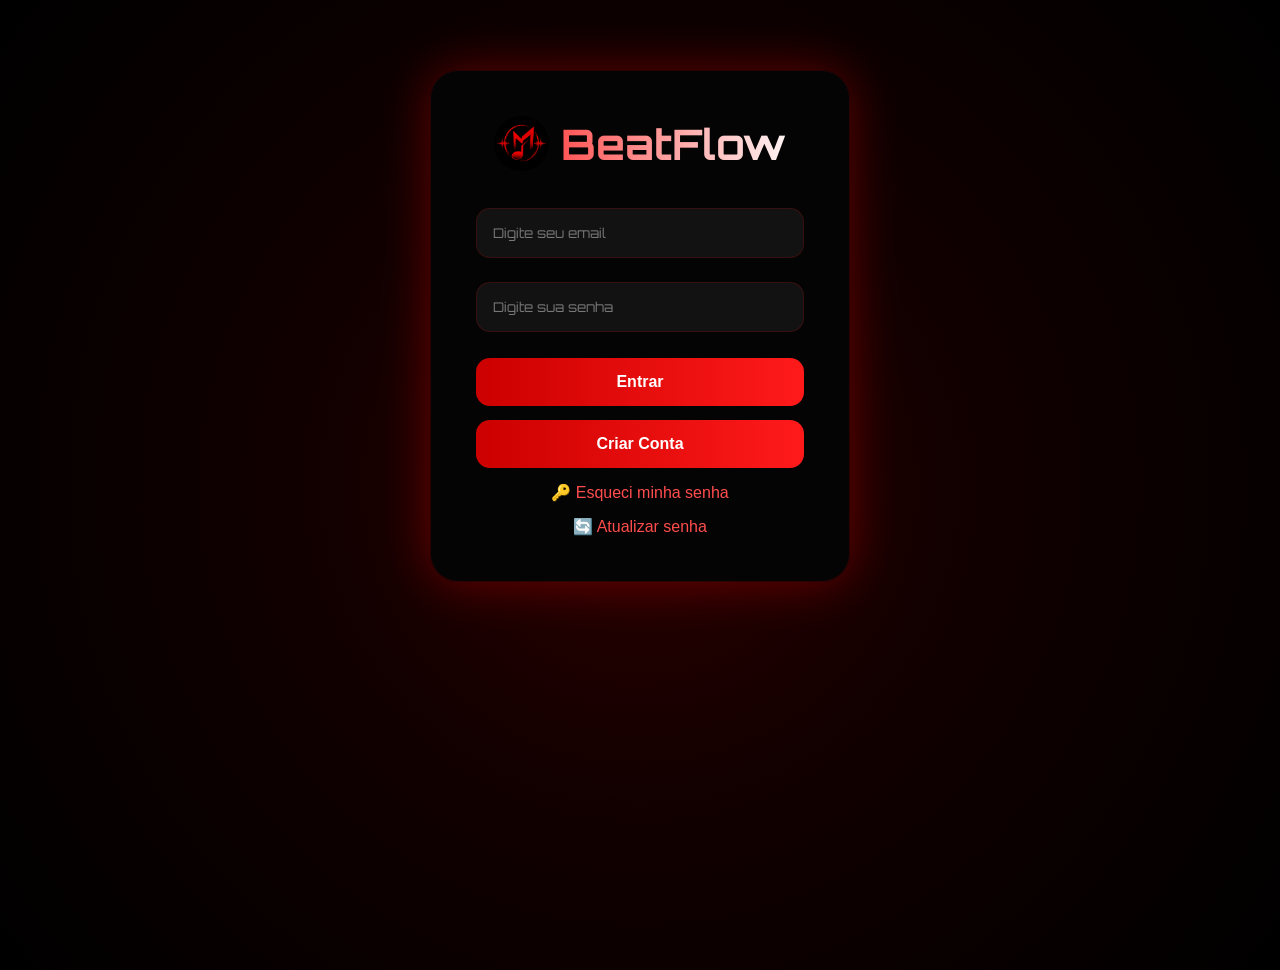
==== beatflow.html @ ee54f015 "login e home" ====
<!DOCTYPE html>
<html lang="pt-br">

<head>
<meta charset="UTF-8">
<meta name="viewport" content="width=device-width, initial-scale=1.0">

<link rel="stylesheet" href="style.css">

<title>Beat Flow</title>

<style>

/* =========================
   RESET
========================= */


</style>
</head>

<body>

<!-- LOGIN -->
<div id="loginPage">

    <div class="login-box">

        <h1 class="logo-login">
            <img src="logo.jpeg" alt="Logo">
            BeatFlow
        </h1>

        <input
            type="email"
            id="email"
            placeholder="Digite seu email"
        >

        <input
            type="password"
            id="senha"
            placeholder="Digite sua senha"
        >

        <button onclick="login()">
            Entrar
        </button>

        <button onclick="cadastrar()">
            Criar Conta
        </button>

        <div class="link"
             onclick="esqueciSenha()">

            🔑 Esqueci minha senha

        </div>

        <div class="link"
             onclick="atualizarSenha()">

            🔄 Atualizar senha

        </div>

    </div>

</div>

<!-- HOME -->
<div id="homePage">

    <div class="app">

        <!-- MENU -->
        <div class="sidebar">

            <div class="logo">
                BeatFlow
            </div>

            <div class="menu">

                <button onclick="abrirInicio()">
                    🏠 Início
                </button>

                <button onclick="abrirEmAlta()">
                    🔥 Em alta
                </button>

                <button onclick="abrirFavoritas()">
                    ❤️ Favoritas
                </button>

                <button
                    class="logout"
                    onclick="logout()"
                >
                    🚪 Sair
                </button>

            </div>

        </div>

        <!-- CONTEÚDO -->
        <div class="content"
             id="conteudo">

            <div class="topbar">

                <h1>
                    🎧 Suas músicas
                </h1>

                <div class="user"
                     id="usuarioNome">
                </div>

            </div>

            <div class="music-grid">

                <div class="card">

                    <img src="[data-uri]">

                    <h3>
                        Tim Maia - Não Quero Dinheiro
                    </h3>

                    <button onclick="
                        tocar(
                            'musica1.mp3',
                            'Tim Maia - Não Quero Dinheiro'
                        )
                    ">
                        ▶️ Tocar
                    </button>

                    <button onclick="
                        favoritar(
                            'Tim Maia - Não Quero Dinheiro'
                        )
                    ">
                        💖 Favoritar
                    </button>

                </div>

                <div class="card">

                    <img src="https://encrypted-tbn0.gstatic.com/images?q=tbn:ANd9GcQYmt3Bxb9idcfqKeD3npy5IOxXNd9O7agM_3mWHlJvsMg6TbN74tUO_JE&s">

                    <h3>
                        Tim Maia - Vale Tudo
                    </h3>

                    <button onclick="
                        tocar(
                            'musica2.mp3',
                            'Tim Maia - Vale Tudo'
                        )
                    ">
                        ▶️ Tocar
                    </button>

                    <button onclick="
                        favoritar(
                            'Tim Maia - Vale Tudo'
                        )
                    ">
                        💖 Favoritar
                    </button>

                </div>

            </div>

        </div>

    </div>

    <!-- PLAYER -->
    <div class="player">

        <div class="player-info"
             id="musica">

            Nenhuma música tocando

        </div>

        <audio
            id="player"
            controls
        ></audio>

        <div class="player-controls">

            <button onclick="pausar()">
                ⏸️ Pausar
            </button>

        </div>

    </div>

</div>

<script>

// 📦 BANCO FAKE
let usuarios =
JSON.parse(localStorage.getItem("usuarios"))
|| [];

// ❤️ FAVORITAS
let favoritas =
JSON.parse(localStorage.getItem("favoritas"))
|| [];

// 🔥 EM ALTA
const emAlta = [
    "Tim Maia - Vale Tudo",
    "Chico Buarque - Construção",
    "Caetano Veloso - Você é Linda"
];

// 💾 SALVAR
function salvar(){

    localStorage.setItem(
        "usuarios",
        JSON.stringify(usuarios)
    );
}

// 📩 EMAIL
function emailValido(email){

    return email.includes("@")
    && email.includes(".");
}

// 🔐 CADASTRAR
function cadastrar(){

    const email =
    prompt("Digite seu email:");

    const senha =
    prompt("Crie uma senha:");

    if(!email || !senha){

        return alert(
            "⚠️ Preencha tudo!"
        );
    }

    if(!emailValido(email)){

        return alert(
            "❌ Email inválido!"
        );
    }

    if(senha.length < 6){

        return alert(
            "❌ Senha fraca!"
        );
    }

    const existe =
    usuarios.find(
        u => u.email === email
    );

    if(existe){

        return alert(
            "⚠️ Usuário já existe!"
        );
    }

    usuarios.push({
        email,
        senha
    });

    salvar();

    alert(
        "✅ Conta criada!"
    );
}

// 🔑 LOGIN
function login(){

    const email =
    document.getElementById(
        "email"
    ).value.trim();

    const senha =
    document.getElementById(
        "senha"
    ).value.trim();

    const user =
    usuarios.find(
        u =>
        u.email === email &&
        u.senha === senha
    );

    if(user){

        localStorage.setItem(
            "logado",
            email
        );

        document.getElementById(
            "loginPage"
        ).style.display = "none";

        document.getElementById(
            "homePage"
        ).style.display = "block";

        document.getElementById(
            "usuarioNome"
        ).innerText =
        "👤 " + email;

    }else{

        alert(
            "❌ Login inválido!"
        );
    }
}

// 🚪 LOGOUT
function logout(){

    localStorage.removeItem(
        "logado"
    );

    document.getElementById(
        "loginPage"
    ).style.display = "block";

    document.getElementById(
        "homePage"
    ).style.display = "none";
}

// 🎵 PLAYER
function tocar(musica,nome){

    const player =
    document.getElementById(
        "player"
    );

    player.src = musica;

    player.play();

    document.getElementById(
        "musica"
    ).innerText =
    "🎶 Tocando: " + nome;
}

function pausar(){

    document.getElementById(
        "player"
    ).pause();
}

// ❤️ FAVORITAR
function favoritar(nome){

    if(favoritas.includes(nome)){

        return alert(
            "❤️ Música já favoritada!"
        );
    }

    favoritas.push(nome);

    localStorage.setItem(
        "favoritas",
        JSON.stringify(favoritas)
    );

    alert(
        "💖 Música adicionada!"
    );
}

// 🔥 EM ALTA
function abrirEmAlta(){

    const area =
    document.getElementById(
        "conteudo"
    );

    area.innerHTML = `

    <h1 style="margin-bottom:20px;">
        🔥 Em Alta
    </h1>

    <div class="music-grid">

        ${emAlta.map(musica => `

        <div class="card">

            <img src="https://picsum.photos/200?random=${Math.random()}">

            <h3>${musica}</h3>

            <button onclick="
                tocar(
                    '${musica}.mp3',
                    '${musica}'
                )
            ">
                ▶️ Tocar
            </button>

            <button onclick="
                favoritar('${musica}')
            ">
                💖 Favoritar
            </button>

        </div>

        `).join("")}

    </div>
    `;
}

// ❤️ FAVORITAS
function abrirFavoritas(){

    const area =
    document.getElementById(
        "conteudo"
    );

    if(favoritas.length === 0){

        area.innerHTML = `
        
        <h1>❤️ Favoritas</h1>

        <p style="
            margin-top:20px;
            font-size:20px;
        ">
            Nenhuma música favoritada.
        </p>
        `;

        return;
    }

    area.innerHTML = `

    <h1 style="margin-bottom:20px;">
        ❤️ Favoritas
    </h1>

    <div class="music-grid">

        ${favoritas.map(musica => `

        <div class="card">

            <img src="https://picsum.photos/200?random=${Math.random()}">

            <h3>${musica}</h3>

            <button onclick="
                tocar(
                    '${musica}.mp3',
                    '${musica}'
                )
            ">
                ▶️ Tocar
            </button>

        </div>

        `).join("")}

    </div>
    `;
}

// 🏠 INÍCIO
function abrirInicio(){

    location.reload();
}

// 🔥 LOGIN SALVO
window.onload = () => {

    const logado =
    localStorage.getItem(
        "logado"
    );

    if(logado){

        document.getElementById(
            "loginPage"
        ).style.display = "none";

        document.getElementById(
            "homePage"
        ).style.display = "block";

        document.getElementById(
            "usuarioNome"
        ).innerText =
        "👤 " + logado;
    }
}

</script>

<script src="backend.js"></script>
</body>

</html>
---- style.css ----
@import url('https://fonts.googleapis.com/css2?family=Orbitron:wght@400;700&display=swap');

* {
    margin: 0;
    padding: 0;
    box-sizing: border-box;
    font-family: Arial, Helvetica, sans-serif;
}

/* =========================
   🌌 FUNDO
========================= */

body {
    background:
        radial-gradient(circle at center,
            #2b0000 0%,
            #120000 40%,
            #000000 100%);

    color: white;
    height: 100vh;
    overflow: hidden;
}

/* =========================
   📱 APP
========================= */

.app {
    display: flex;
    height: 100vh;
}

/* =========================
   📂 MENU
========================= */

.sidebar {
    width: 270px;

    background: rgba(10, 0, 0, 0.96);

    backdrop-filter: blur(12px);

    border-right:
        1px solid rgba(255, 0, 0, 0.2);

    padding: 25px;

    box-shadow:
        0 0 25px rgba(255, 0, 0, 0.15);
}

.logo {
    font-size: 35px;
    font-weight: bold;

    background:
        linear-gradient(90deg,
            #ff1a1a,
            #ff6666);

    -webkit-background-clip: text;
    -webkit-text-fill-color: transparent;

    margin-bottom: 45px;

    font-family: 'Orbitron', sans-serif;
}

/* =========================
   🔘 MENU BOTÕES
========================= */

.menu button {

    width: 100%;
    padding: 16px;
    margin-bottom: 12px;

    border: none;
    border-radius: 14px;

    background:
        rgba(255, 255, 255, 0.05);

    color: white;

    text-align: left;

    font-size: 15px;
    font-weight: bold;

    cursor: pointer;

    transition: 0.3s;
}

.menu button:hover {

    transform: translateX(5px);

    background:
        linear-gradient(90deg,
            #cc0000,
            #ff1a1a);

    box-shadow:
        0 0 20px rgba(255, 0, 0, 0.5);
}

/* =========================
   📄 CONTEÚDO
========================= */

.content {
    flex: 1;
    padding: 35px;
    overflow: auto;
}

/* =========================
   🔝 TOPO
========================= */

.topbar {
    display: flex;
    justify-content: space-between;
    align-items: center;

    margin-bottom: 35px;
}

.topbar h1 {

    font-size: 38px;

    background:
        linear-gradient(90deg,
            #ff1a1a,
            #ff8080);

    -webkit-background-clip: text;
    -webkit-text-fill-color: transparent;
}

.user {

    background:
        rgba(255, 255, 255, 0.05);

    padding: 12px 22px;

    border-radius: 30px;

    border: 1px solid rgba(255, 0, 0, 0.2);

    backdrop-filter: blur(10px);
}

/* =========================
   🔐 LOGIN
========================= */

.logo-login {
    display: flex;
    align-items: center;
    justify-content: center;
    gap: 12px;

    font-size: 42px;

    margin-bottom: 25px;

    font-family: 'Orbitron', sans-serif;

    background:
        linear-gradient(90deg,
            #ff1a1a,
            #ffffff);

    -webkit-background-clip: text;
    -webkit-text-fill-color: transparent;

}

.logo-login img {
    width: 55px;
    height: 55px;

    object-fit: cover;

    border-radius: 50%;
}

.logo-login img {
    width: 55px;
    height: 55px;
    object-fit: cover;
}

.login-box {

    width: 420px;

    background:
        rgba(5, 5, 5, 0.96);

    padding: 45px;

    border-radius: 28px;

    margin: 70px auto;

    text-align: center;

    border:
        1px solid rgba(255, 0, 0, 0.15);

    box-shadow:
        0 0 50px rgba(255, 0, 0, 0.35);
}

.login-box h1 {

    font-size: 42px;

    margin-bottom: 25px;

    font-family: 'Orbitron', sans-serif;

    background:
        linear-gradient(90deg,
            #ff1a1a,
            #ffffff);

    -webkit-background-clip: text;
    -webkit-text-fill-color: transparent;
}

.login-box input {

    width: 100%;

    padding: 16px;

    margin: 12px 0;

    border: none;

    border-radius: 14px;

    background:
        rgba(255, 255, 255, 0.06);

    color: white;

    outline: none;

    border:
        1px solid rgba(255, 0, 0, 0.15);

    font-family: 'Orbitron', sans-serif;
}

.login-box input::placeholder {
    color: #777;
}

.login-box button {

    width: 100%;

    padding: 15px;

    margin-top: 14px;

    border: none;

    border-radius: 14px;

    background:
        linear-gradient(90deg,
            #cc0000,
            #ff1a1a);

    color: white;

    font-size: 16px;
    font-weight: bold;

    cursor: pointer;

    transition: 0.3s;
}

.login-box button:hover {

    transform: scale(1.02);

    box-shadow:
        0 0 20px rgba(255, 0, 0, 0.45);
}

/* =========================
   🎵 GRID
========================= */

.music-grid {

    display: grid;

    grid-template-columns:
        repeat(auto-fill,
            minmax(230px, 1fr));

    gap: 25px;
}

/* =========================
   💿 CARD
========================= */

.card {

    background:
        rgba(255, 255, 255, 0.04);

    padding: 18px;

    border-radius: 22px;

    transition: 0.35s;

    border:
        1px solid rgba(255, 0, 0, 0.08);
}

.card:hover {

    transform:
        translateY(-8px) scale(1.02);

    box-shadow:
        0 0 30px rgba(255, 0, 0, 0.25);
}

.card img {

    width: 100%;

    border-radius: 16px;

    margin-bottom: 15px;
}

.card h3 {

    margin-bottom: 15px;

    font-size: 18px;
}

.card button {

    width: 100%;

    padding: 13px;

    margin-top: 10px;

    border: none;

    border-radius: 12px;

    background:
        linear-gradient(90deg,
            #cc0000,
            #ff1a1a);

    color: white;

    font-weight: bold;

    cursor: pointer;
}

/* =========================
   🎧 PLAYER
========================= */

.player {

    position: fixed;

    bottom: 0;
    left: 270px;
    right: 0;

    background:
        rgba(10, 0, 0, 0.96);

    padding: 18px;

    display: flex;

    justify-content: space-between;

    align-items: center;

    border-top:
        1px solid rgba(255, 0, 0, 0.15);
}

.player-controls button {

    padding: 12px 24px;

    border: none;

    border-radius: 12px;

    background:
        linear-gradient(90deg,
            #cc0000,
            #ff1a1a);

    color: white;

    font-weight: bold;

    cursor: pointer;
}

audio {
    width: 380px;
}

/* =========================
   LINKS
========================= */

.link {

    color: #ff4d4d;

    margin-top: 15px;

    cursor: pointer;

    transition: 0.3s;
}

.link:hover {
    color: #ffffff;
}

.logout {

    background:
        linear-gradient(90deg,
            #8b0000,
            #ff0000) !important;
}

#homePage {
    display: none;
}
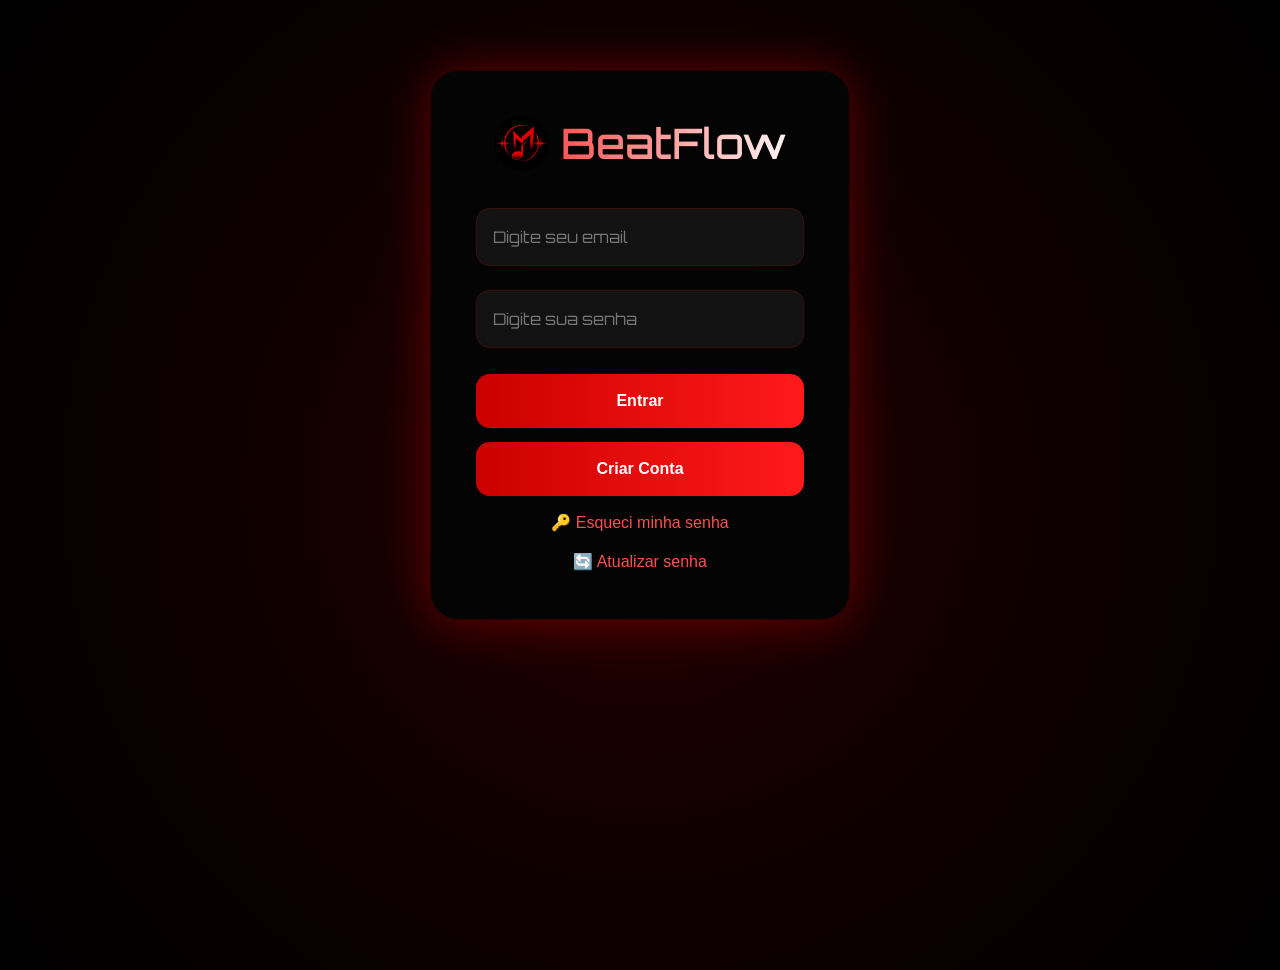
==== commit 6f42d07e: "navBar" ====
--- a/beatflow.html
+++ b/beatflow.html
@@ -2,179 +2,186 @@
 <html lang="pt-br">
 
 <head>
-<meta charset="UTF-8">
-<meta name="viewport" content="width=device-width, initial-scale=1.0">
-
-<link rel="stylesheet" href="style.css">
-
-<title>Beat Flow</title>
-
-<style>
-
-/* =========================
+    <meta charset="UTF-8">
+    <meta name="viewport" content="width=device-width, initial-scale=1.0">
+    <link rel="stylesheet" href="style.css">
+    <link href="https://cdn.jsdelivr.net/npm/bootstrap@5.3.3/dist/css/bootstrap.min.css" rel="stylesheet" />
+
+    <title>Beat Flow</title>
+
+    <style>
+        /* =========================
    RESET
 ========================= */
-
-
-</style>
+    </style>
 </head>
 
 <body>
 
-<!-- LOGIN -->
-<div id="loginPage">
-
-    <div class="login-box">
-
-        <h1 class="logo-login">
-            <img src="logo.jpeg" alt="Logo">
-            BeatFlow
-        </h1>
-
-        <input
-            type="email"
-            id="email"
-            placeholder="Digite seu email"
-        >
-
-        <input
-            type="password"
-            id="senha"
-            placeholder="Digite sua senha"
-        >
-
-        <button onclick="login()">
-            Entrar
-        </button>
-
-        <button onclick="cadastrar()">
-            Criar Conta
-        </button>
-
-        <div class="link"
-             onclick="esqueciSenha()">
-
-            🔑 Esqueci minha senha
+    <!-- LOGIN -->
+    <div id="loginPage">
+
+        <div class="login-box">
+
+            <h1 class="logo-login">
+                <img src="logo.jpeg" alt="Logo">
+                BeatFlow
+            </h1>
+
+            <input type="email" id="email" placeholder="Digite seu email">
+
+            <input type="password" id="senha" placeholder="Digite sua senha">
+
+            <button onclick="login()">
+                Entrar
+            </button>
+
+            <button onclick="cadastrar()">
+                Criar Conta
+            </button>
+
+            <div class="link" onclick="esqueciSenha()">
+
+                🔑 Esqueci minha senha
+
+            </div>
+
+            <div class="link" onclick="atualizarSenha()">
+
+                🔄 Atualizar senha
+
+            </div>
 
         </div>
 
-        <div class="link"
-             onclick="atualizarSenha()">
-
-            🔄 Atualizar senha
-
-        </div>
-
     </div>
 
-</div>
-
-<!-- HOME -->
-<div id="homePage">
-
-    <div class="app">
-
-        <!-- MENU -->
-        <div class="sidebar">
-
-            <div class="logo">
-                BeatFlow
+    <!-- HOME -->
+
+    <div id="homePage">
+
+        <nav class="navbar navbar-expand-lg navbar-dark custom-navbar">
+
+            <div class="container-fluid">
+
+                <a class="navbar-brand logo-navbar" href="#">
+
+                    <img src="logo.jpeg" alt="Logo" class="logo-nav-img">
+
+                    BeatFlow
+
+                </a>
+                <button class="navbar-toggler" type="button" data-bs-toggle="collapse" data-bs-target="#navbarBeat">
+                    <span class="navbar-toggler-icon"></span>
+                </button>
+
+                <div class="collapse navbar-collapse" id="navbarBeat">
+
+                    <ul class="navbar-nav me-auto mb-2 mb-lg-0">
+
+                        <li class="nav-item">
+                            <a class="nav-link active" href="#" onclick="abrirInicio()">
+                                🏠 Início
+                            </a>
+                        </li>
+
+                        <li class="nav-item">
+                            <a class="nav-link" href="#" onclick="abrirEmAlta()">
+                                🔥 Em Alta
+                            </a>
+                        </li>
+
+                        <li class="nav-item">
+                            <a class="nav-link" href="#" onclick="abrirFavoritas()">
+                                ❤️ Favoritas
+                            </a>
+                        </li>
+
+                    </ul>
+
+                    <button class="btn btn-danger" onclick="logout()">
+                        🚪 Sair
+                    </button>
+
+                </div>
+
             </div>
 
-            <div class="menu">
-
-                <button onclick="abrirInicio()">
-                    🏠 Início
-                </button>
-
-                <button onclick="abrirEmAlta()">
-                    🔥 Em alta
-                </button>
-
-                <button onclick="abrirFavoritas()">
-                    ❤️ Favoritas
-                </button>
-
-                <button
-                    class="logout"
-                    onclick="logout()"
-                >
-                    🚪 Sair
-                </button>
-
-            </div>
-
-        </div>
-
-        <!-- CONTEÚDO -->
-        <div class="content"
-             id="conteudo">
-
-            <div class="topbar">
-
-                <h1>
-                    🎧 Suas músicas
-                </h1>
-
-                <div class="user"
-                     id="usuarioNome">
+        </nav>
+        <div class="app">
+
+
+            <!-- CONTEÚDO -->
+            <div class="content" id="conteudo">
+
+                <div class="topbar">
+
+                    <h1 class="titulo-beatflow">
+                        Home
+                    </h1>
+
+                    <div class="user" id="usuarioNome">
+                    </div>
+
                 </div>
 
-            </div>
-
-            <div class="music-grid">
-
-                <div class="card">
-
-                    <img src="[data-uri]">
-
-                    <h3>
-                        Tim Maia - Não Quero Dinheiro
-                    </h3>
-
-                    <button onclick="
+                <div class="music-grid">
+
+                    <div class="card">
+
+                        <img
+                            src="[data-uri]">
+
+                        <h3>
+                            Tim Maia - Não Quero Dinheiro
+                        </h3>
+
+                        <button onclick="
                         tocar(
                             'musica1.mp3',
                             'Tim Maia - Não Quero Dinheiro'
                         )
                     ">
-                        ▶️ Tocar
-                    </button>
-
-                    <button onclick="
+                            ▶️ Tocar
+                        </button>
+
+                        <button onclick="
                         favoritar(
                             'Tim Maia - Não Quero Dinheiro'
                         )
                     ">
-                        💖 Favoritar
-                    </button>
-
-                </div>
-
-                <div class="card">
-
-                    <img src="https://encrypted-tbn0.gstatic.com/images?q=tbn:ANd9GcQYmt3Bxb9idcfqKeD3npy5IOxXNd9O7agM_3mWHlJvsMg6TbN74tUO_JE&s">
-
-                    <h3>
-                        Tim Maia - Vale Tudo
-                    </h3>
-
-                    <button onclick="
+                            💖 Favoritar
+                        </button>
+
+                    </div>
+
+                    <div class="card">
+
+                        <img
+                            src="https://encrypted-tbn0.gstatic.com/images?q=tbn:ANd9GcQYmt3Bxb9idcfqKeD3npy5IOxXNd9O7agM_3mWHlJvsMg6TbN74tUO_JE&s">
+
+                        <h3>
+                            Tim Maia - Vale Tudo
+                        </h3>
+
+                        <button onclick="
                         tocar(
                             'musica2.mp3',
                             'Tim Maia - Vale Tudo'
                         )
                     ">
-                        ▶️ Tocar
-                    </button>
-
-                    <button onclick="
+                            ▶️ Tocar
+                        </button>
+
+                        <button onclick="
                         favoritar(
                             'Tim Maia - Vale Tudo'
                         )
                     ">
-                        💖 Favoritar
-                    </button>
+                            💖 Favoritar
+                        </button>
+
+                    </div>
 
                 </div>
 
@@ -182,248 +189,242 @@
 
         </div>
 
+        <!-- PLAYER -->
+        <div class="player">
+
+            <div class="player-info" id="musica">
+
+                Nenhuma música tocando
+
+            </div>
+
+            <audio id="player" controls></audio>
+
+            <div class="player-controls">
+
+                <button onclick="pausar()">
+                    ⏸️ Pausar
+                </button>
+
+            </div>
+
+        </div>
+
     </div>
 
-    <!-- PLAYER -->
-    <div class="player">
-
-        <div class="player-info"
-             id="musica">
-
-            Nenhuma música tocando
-
-        </div>
-
-        <audio
-            id="player"
-            controls
-        ></audio>
-
-        <div class="player-controls">
-
-            <button onclick="pausar()">
-                ⏸️ Pausar
-            </button>
-
-        </div>
-
-    </div>
-
-</div>
-
-<script>
-
-// 📦 BANCO FAKE
-let usuarios =
-JSON.parse(localStorage.getItem("usuarios"))
-|| [];
-
-// ❤️ FAVORITAS
-let favoritas =
-JSON.parse(localStorage.getItem("favoritas"))
-|| [];
-
-// 🔥 EM ALTA
-const emAlta = [
-    "Tim Maia - Vale Tudo",
-    "Chico Buarque - Construção",
-    "Caetano Veloso - Você é Linda"
-];
-
-// 💾 SALVAR
-function salvar(){
-
-    localStorage.setItem(
-        "usuarios",
-        JSON.stringify(usuarios)
-    );
-}
-
-// 📩 EMAIL
-function emailValido(email){
-
-    return email.includes("@")
-    && email.includes(".");
-}
-
-// 🔐 CADASTRAR
-function cadastrar(){
-
-    const email =
-    prompt("Digite seu email:");
-
-    const senha =
-    prompt("Crie uma senha:");
-
-    if(!email || !senha){
-
-        return alert(
-            "⚠️ Preencha tudo!"
-        );
-    }
-
-    if(!emailValido(email)){
-
-        return alert(
-            "❌ Email inválido!"
-        );
-    }
-
-    if(senha.length < 6){
-
-        return alert(
-            "❌ Senha fraca!"
-        );
-    }
-
-    const existe =
-    usuarios.find(
-        u => u.email === email
-    );
-
-    if(existe){
-
-        return alert(
-            "⚠️ Usuário já existe!"
-        );
-    }
-
-    usuarios.push({
-        email,
-        senha
-    });
-
-    salvar();
-
-    alert(
-        "✅ Conta criada!"
-    );
-}
-
-// 🔑 LOGIN
-function login(){
-
-    const email =
-    document.getElementById(
-        "email"
-    ).value.trim();
-
-    const senha =
-    document.getElementById(
-        "senha"
-    ).value.trim();
-
-    const user =
-    usuarios.find(
-        u =>
-        u.email === email &&
-        u.senha === senha
-    );
-
-    if(user){
-
-        localStorage.setItem(
-            "logado",
-            email
-        );
-
-        document.getElementById(
-            "loginPage"
-        ).style.display = "none";
-
-        document.getElementById(
-            "homePage"
-        ).style.display = "block";
-
-        document.getElementById(
-            "usuarioNome"
-        ).innerText =
-        "👤 " + email;
-
-    }else{
-
-        alert(
-            "❌ Login inválido!"
-        );
-    }
-}
-
-// 🚪 LOGOUT
-function logout(){
-
-    localStorage.removeItem(
-        "logado"
-    );
-
-    document.getElementById(
-        "loginPage"
-    ).style.display = "block";
-
-    document.getElementById(
-        "homePage"
-    ).style.display = "none";
-}
-
-// 🎵 PLAYER
-function tocar(musica,nome){
-
-    const player =
-    document.getElementById(
-        "player"
-    );
-
-    player.src = musica;
-
-    player.play();
-
-    document.getElementById(
-        "musica"
-    ).innerText =
-    "🎶 Tocando: " + nome;
-}
-
-function pausar(){
-
-    document.getElementById(
-        "player"
-    ).pause();
-}
-
-// ❤️ FAVORITAR
-function favoritar(nome){
-
-    if(favoritas.includes(nome)){
-
-        return alert(
-            "❤️ Música já favoritada!"
-        );
-    }
-
-    favoritas.push(nome);
-
-    localStorage.setItem(
-        "favoritas",
-        JSON.stringify(favoritas)
-    );
-
-    alert(
-        "💖 Música adicionada!"
-    );
-}
-
-// 🔥 EM ALTA
-function abrirEmAlta(){
-
-    const area =
-    document.getElementById(
-        "conteudo"
-    );
-
-    area.innerHTML = `
-
-    <h1 style="margin-bottom:20px;">
-        🔥 Em Alta
-    </h1>
+    <script>
+
+        // 📦 BANCO FAKE
+        let usuarios =
+            JSON.parse(localStorage.getItem("usuarios"))
+            || [];
+
+        // ❤️ FAVORITAS
+        let favoritas =
+            JSON.parse(localStorage.getItem("favoritas"))
+            || [];
+
+        // 🔥 EM ALTA
+        const emAlta = [
+            "Tim Maia - Vale Tudo",
+            "Chico Buarque - Construção",
+            "Caetano Veloso - Você é Linda"
+        ];
+
+        // 💾 SALVAR
+        function salvar() {
+
+            localStorage.setItem(
+                "usuarios",
+                JSON.stringify(usuarios)
+            );
+        }
+
+        // 📩 EMAIL
+        function emailValido(email) {
+
+            return email.includes("@")
+                && email.includes(".");
+        }
+
+        // 🔐 CADASTRAR
+        function cadastrar() {
+
+            const email =
+                prompt("Digite seu email:");
+
+            const senha =
+                prompt("Crie uma senha:");
+
+            if (!email || !senha) {
+
+                return alert(
+                    "⚠️ Preencha tudo!"
+                );
+            }
+
+            if (!emailValido(email)) {
+
+                return alert(
+                    "❌ Email inválido!"
+                );
+            }
+
+            if (senha.length < 6) {
+
+                return alert(
+                    "❌ Senha fraca!"
+                );
+            }
+
+            const existe =
+                usuarios.find(
+                    u => u.email === email
+                );
+
+            if (existe) {
+
+                return alert(
+                    "⚠️ Usuário já existe!"
+                );
+            }
+
+            usuarios.push({
+                email,
+                senha
+            });
+
+            salvar();
+
+            alert(
+                "✅ Conta criada!"
+            );
+        }
+
+        // 🔑 LOGIN
+        function login() {
+
+            const email =
+                document.getElementById(
+                    "email"
+                ).value.trim();
+
+            const senha =
+                document.getElementById(
+                    "senha"
+                ).value.trim();
+
+            const user =
+                usuarios.find(
+                    u =>
+                        u.email === email &&
+                        u.senha === senha
+                );
+
+            if (user) {
+
+                localStorage.setItem(
+                    "logado",
+                    email
+                );
+
+                document.getElementById(
+                    "loginPage"
+                ).style.display = "none";
+
+                document.getElementById(
+                    "homePage"
+                ).style.display = "block";
+
+                document.getElementById(
+                    "usuarioNome"
+                ).innerText =
+                    "👤 " + email;
+
+            } else {
+
+                alert(
+                    "❌ Login inválido!"
+                );
+            }
+        }
+
+        // 🚪 LOGOUT
+        function logout() {
+
+            localStorage.removeItem(
+                "logado"
+            );
+
+            document.getElementById(
+                "loginPage"
+            ).style.display = "block";
+
+            document.getElementById(
+                "homePage"
+            ).style.display = "none";
+        }
+
+        // 🎵 PLAYER
+        function tocar(musica, nome) {
+
+            const player =
+                document.getElementById(
+                    "player"
+                );
+
+            player.src = musica;
+
+            player.play();
+
+            document.getElementById(
+                "musica"
+            ).innerText =
+                "🎶 Tocando: " + nome;
+        }
+
+        function pausar() {
+
+            document.getElementById(
+                "player"
+            ).pause();
+        }
+
+        // ❤️ FAVORITAR
+        function favoritar(nome) {
+
+            if (favoritas.includes(nome)) {
+
+                return alert(
+                    "❤️ Música já favoritada!"
+                );
+            }
+
+            favoritas.push(nome);
+
+            localStorage.setItem(
+                "favoritas",
+                JSON.stringify(favoritas)
+            );
+
+            alert(
+                "💖 Música adicionada!"
+            );
+        }
+
+        // 🔥 EM ALTA
+        function abrirEmAlta() {
+
+            const area =
+                document.getElementById(
+                    "conteudo"
+                );
+
+            area.innerHTML = `
+
+    <h1 class="titulo-beatflow">
+    🔥 Em Alta
+</h1>
 
     <div class="music-grid">
 
@@ -456,21 +457,23 @@
 
     </div>
     `;
-}
-
-// ❤️ FAVORITAS
-function abrirFavoritas(){
-
-    const area =
-    document.getElementById(
-        "conteudo"
-    );
-
-    if(favoritas.length === 0){
-
-        area.innerHTML = `
+        }
+
+        // ❤️ FAVORITAS
+        function abrirFavoritas() {
+
+            const area =
+                document.getElementById(
+                    "conteudo"
+                );
+
+            if (favoritas.length === 0) {
+
+                area.innerHTML = `
         
-        <h1>❤️ Favoritas</h1>
+        <h1 class="titulo-beatflow">
+    ❤️ Favoritas
+</h1>
 
         <p style="
             margin-top:20px;
@@ -480,14 +483,14 @@
         </p>
         `;
 
-        return;
-    }
-
-    area.innerHTML = `
-
-    <h1 style="margin-bottom:20px;">
-        ❤️ Favoritas
-    </h1>
+                return;
+            }
+
+            area.innerHTML = `
+
+   <h1 class="titulo-beatflow">
+    ❤️ Favoritas
+</h1>
 
     <div class="music-grid">
 
@@ -514,42 +517,43 @@
 
     </div>
     `;
-}
-
-// 🏠 INÍCIO
-function abrirInicio(){
-
-    location.reload();
-}
-
-// 🔥 LOGIN SALVO
-window.onload = () => {
-
-    const logado =
-    localStorage.getItem(
-        "logado"
-    );
-
-    if(logado){
-
-        document.getElementById(
-            "loginPage"
-        ).style.display = "none";
-
-        document.getElementById(
-            "homePage"
-        ).style.display = "block";
-
-        document.getElementById(
-            "usuarioNome"
-        ).innerText =
-        "👤 " + logado;
-    }
-}
-
-</script>
-
-<script src="backend.js"></script>
+        }
+
+        // 🏠 INÍCIO
+        function abrirInicio() {
+
+            location.reload();
+        }
+
+        // 🔥 LOGIN SALVO
+        window.onload = () => {
+
+            const logado =
+                localStorage.getItem(
+                    "logado"
+                );
+
+            if (logado) {
+
+                document.getElementById(
+                    "loginPage"
+                ).style.display = "none";
+
+                document.getElementById(
+                    "homePage"
+                ).style.display = "block";
+
+                document.getElementById(
+                    "usuarioNome"
+                ).innerText =
+                    "👤 " + logado;
+            }
+        }
+
+    </script>
+
+    <script src="backend.js"></script>
+    <script src="https://cdn.jsdelivr.net/npm/bootstrap@5.3.3/dist/js/bootstrap.bundle.min.js"></script>
 </body>
 
 </html>
--- a/style.css
+++ b/style.css
@@ -143,6 +143,7 @@
 
     -webkit-background-clip: text;
     -webkit-text-fill-color: transparent;
+    font-family: 'Orbitron', sans-serif;
 }
 
 .user {
@@ -466,4 +467,197 @@
 
 #homePage {
     display: none;
+}
+
+/* NAVBAR */
+
+.custom-navbar {
+
+    background:
+        rgba(10, 0, 0, 0.96);
+
+    backdrop-filter: blur(12px);
+
+    border-bottom:
+        1px solid rgba(255, 0, 0, 0.2);
+
+    box-shadow:
+        0 0 25px rgba(255, 0, 0, 0.15);
+
+    padding: 15px 20px;
+    font-family: 'Orbitron', sans-serif;
+}
+
+
+.logo-navbar {
+
+    font-size: 30px;
+    font-weight: bold;
+
+    font-family: 'Orbitron', sans-serif;
+
+    background:
+        linear-gradient(90deg,
+            #ff1a1a,
+            #ffffff);
+
+    -webkit-background-clip: text;
+    -webkit-text-fill-color: transparent;
+}
+
+.logo-nav-img {
+
+    width: 42px;
+    height: 42px;
+
+    object-fit: cover;
+
+    border-radius: 50%;
+
+    box-shadow:
+        0 0 10px rgba(255, 0, 0, 0.4);
+}
+
+.nav-link {
+
+    color: white !important;
+
+    font-weight: bold;
+
+    transition: 0.3s;
+    font-family: 'Orbitron', sans-serif;
+}
+
+.nav-link:hover {
+
+    color: #ff1a1a !important;
+
+    transform: translateY(-2px);
+    font-family: 'Orbitron', sans-serif;
+}
+
+.titulo-beatflow {
+
+    font-size: 38px;
+
+    margin-bottom: 25px;
+
+    font-family: 'Orbitron', sans-serif;
+
+    background:
+        linear-gradient(90deg,
+            #ff1a1a);
+
+    -webkit-background-clip: text;
+    -webkit-text-fill-color: transparent;
+}
+
+/* =========================
+   💿 CARD ESTILO BEATFLOW
+========================= */
+
+.card {
+
+    background:
+        rgba(15, 0, 0, 0.92);
+
+    padding: 18px;
+
+    border-radius: 22px;
+
+    transition: 0.35s;
+
+    border:
+        1px solid rgba(255, 0, 0, 0.15);
+
+    box-shadow:
+        0 0 20px rgba(255, 0, 0, 0.12);
+
+    backdrop-filter: blur(10px);
+}
+
+.card:hover {
+
+    transform:
+        translateY(-8px) scale(1.02);
+
+    box-shadow:
+        0 0 35px rgba(255, 0, 0, 0.35);
+}
+
+.card img {
+
+    width: 100%;
+
+    height: 250px;
+
+    object-fit: cover;
+
+    border-radius: 16px;
+
+    margin-bottom: 15px;
+
+    border:
+        1px solid rgba(255, 255, 255, 0.08);
+}
+
+.card h3 {
+
+    margin-bottom: 15px;
+
+    font-size: 20px;
+
+    color: white;
+
+    font-family: 'Orbitron', sans-serif;
+}
+
+.card button {
+
+    width: 100%;
+
+    padding: 13px;
+
+    margin-top: 10px;
+
+    border: none;
+
+    border-radius: 12px;
+
+    background:
+        linear-gradient(90deg,
+            #b30000,
+            #ff1a1a);
+
+    color: white;
+
+    font-weight: bold;
+
+    font-family: 'Orbitron', sans-serif;
+
+    cursor: pointer;
+
+    transition: 0.3s;
+}
+
+.card button:hover {
+
+    transform: scale(1.02);
+
+    box-shadow:
+        0 0 20px rgba(255, 0, 0, 0.45);
+}
+
+.titulo-beatflow {
+    font-size: 38px;
+    margin-bottom: 25px;
+    font-family: 'Orbitron', sans-serif;
+    font-weight: bold;
+
+    background: linear-gradient(90deg,
+            #ff1a1a,
+            #ffffff);
+
+    -webkit-background-clip: text;
+    -webkit-text-fill-color: transparent;
 }
